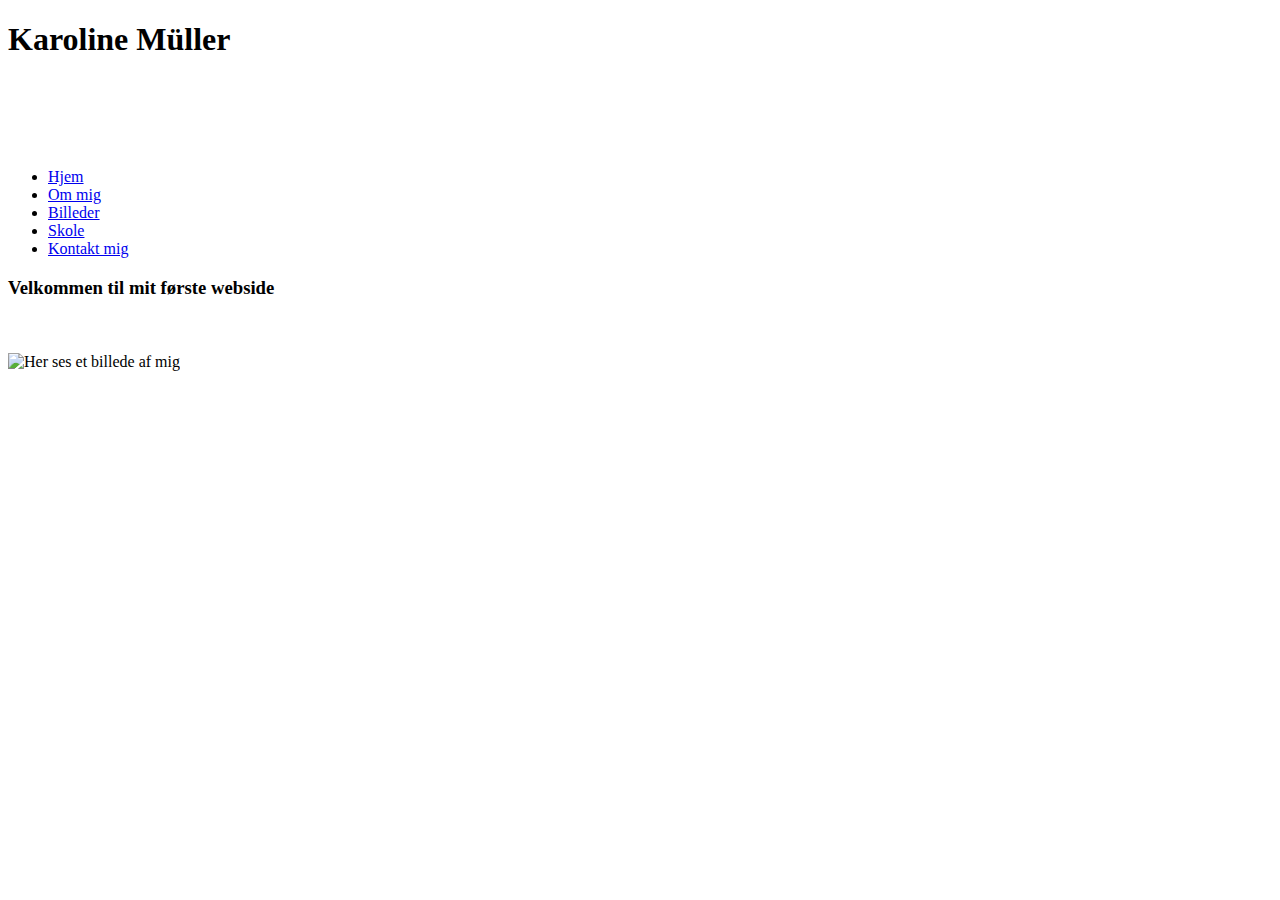
==== index.html @ 439134fb "Add files via upload" ====
<!DOCTYPE html>
<html>

<head>
	<meta charset="utf-8">
	<title>Karoline Müller</title>
	<link rel="stylesheet" type="text/css" href="css/style.css">
</head>
    
<body>
    
<section class="lidtommig">     
<h1>Karoline Müller</h1><center></center>
<br><br><br><br>
    
<div id="tabs31">
  <ul>
	<li><a href="index.html" title="" class="current"><span>Hjem</span></a></li>
	<li><a href="ommig.html" title=""><span>Om mig</span></a></li>
	<li><a href="billeder.html" title=""><span>Billeder</span></a></li>
	<li><a href="skole.html" title=""><span>Skole</span></a></li>
	<li><a href="kontaktmig.html" title=""><span>Kontakt mig</span></a></li>
  </ul>
</div>


<h3>Velkommen til mit første webside</h3>  

</section> <br><br>
    

<section class="billede">    
<img src="images/karoline.jpg" width="120" height="170" alt="Her ses et billede af mig">  
   
</section>       


</body>
</html>
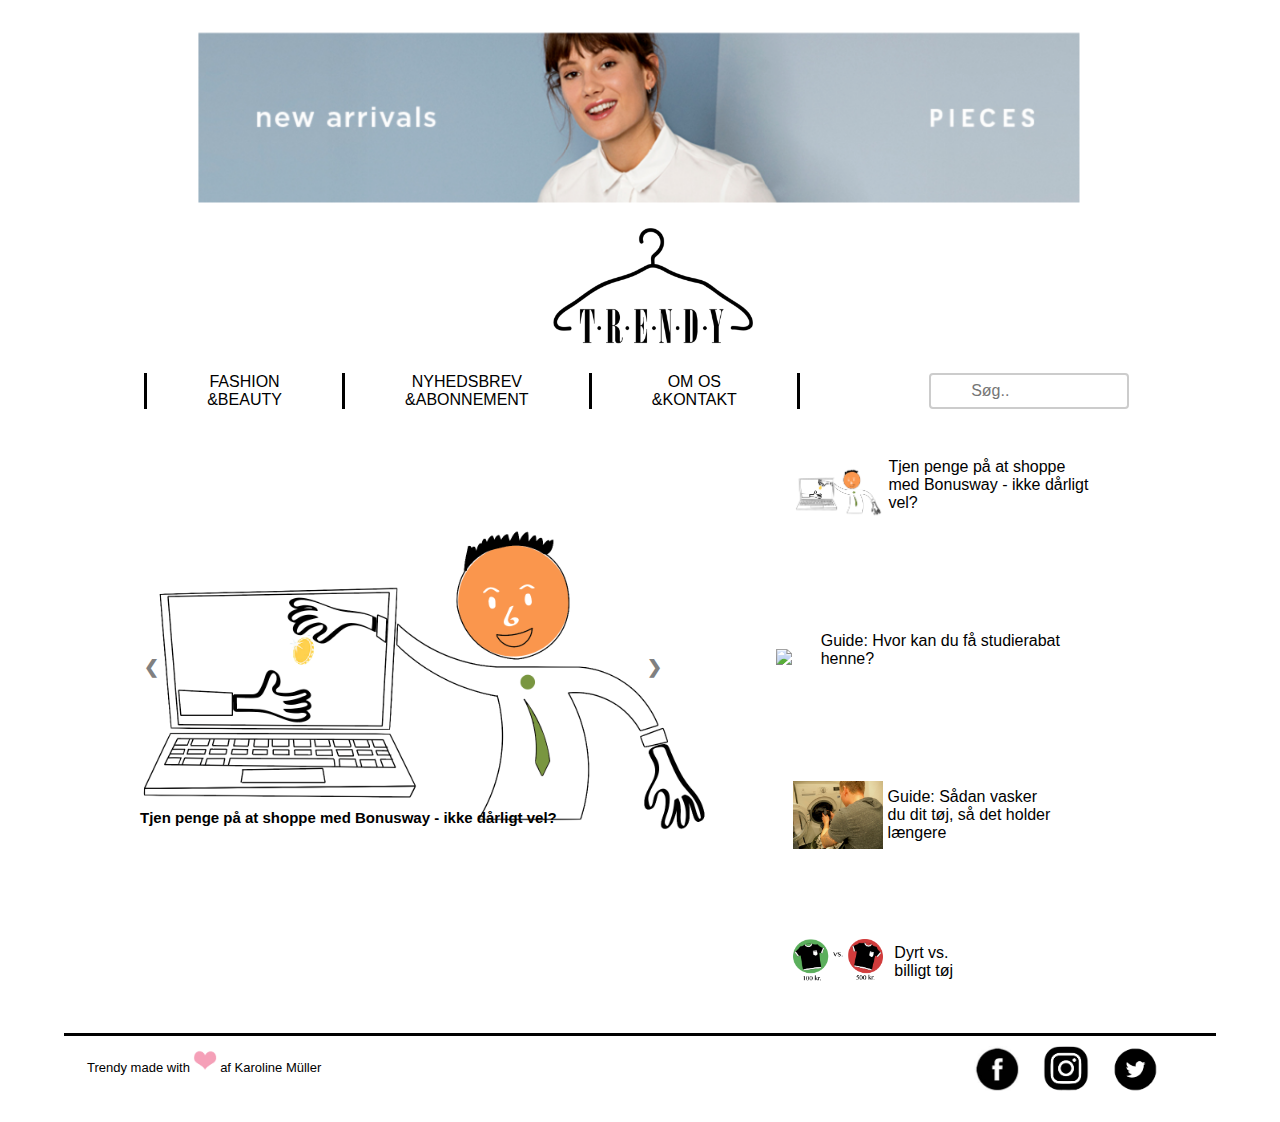
==== commit f6f7e319: "Add files via upload" ====
--- a/index.html
+++ b/index.html
@@ -2,38 +2,169 @@
 <html>
 
 <head>
-	<meta charset="utf-8">
-	<title>Karoline Müller</title>
-	<link rel="stylesheet" type="text/css" href="css/style.css">
+    <meta charset="utf-8">
+    <meta name="viewport" content="width=device-width,initial-scale=1.0">
+    <meta name="description" content="">
+    <title>TRENDY</title>
+    <link rel="stylesheet" type="text/css" href="css/style.css">
+
 </head>
-    
+
 <body>
-    
-<section class="lidtommig">     
-<h1>Karoline Müller</h1><center></center>
-<br><br><br><br>
-    
-<div id="tabs31">
-  <ul>
-	<li><a href="index.html" title="" class="current"><span>Hjem</span></a></li>
-	<li><a href="ommig.html" title=""><span>Om mig</span></a></li>
-	<li><a href="billeder.html" title=""><span>Billeder</span></a></li>
-	<li><a href="skole.html" title=""><span>Skole</span></a></li>
-	<li><a href="kontaktmig.html" title=""><span>Kontakt mig</span></a></li>
-  </ul>
-</div>
+
+    <header class="header">
+
+        <img class="banner" src="images/banner.png">
+
+        <center>
+            <a href="index.html"><img class="logo" src="images/logo.png"></a>
+        </center>
 
 
-<h3>Velkommen til mit første webside</h3>  
+        <nav id="menu">
+            <ul>
+                <li class="fashion"><a href="fashion.html" title="" class="current"><span>FASHION<br>&BEAUTY</span></a></li>
+                <li><a href="nyhedsbrev.html" title=""><span>NYHEDSBREV<br>&ABONNEMENT</span></a></li>
+                <li class="omos"><a href="omos.html" title=""><span>OM OS<br>&KONTAKT</span></a></li>
+            </ul>
+        </nav>
 
-</section> <br><br>
-    
 
-<section class="billede">    
-<img src="images/karoline.jpg" width="120" height="170" alt="Her ses et billede af mig">  
-   
-</section>       
+
+        <form>
+            <input type="text" name="søg" placeholder="Søg..">
+        </form>
+
+    </header>
+
+
+    <table class="artikler">
+        <tr>
+            <td>
+                <div class="artikel1"><img class="akt" src="images/penge.png" width="90px"></div>
+            </td>
+            <td>
+                <p class="tek">Tjen penge på at shoppe <br> med Bonusway - ikke dårligt vel?</p><br>
+            </td>
+        </tr>
+    </table>
+    <table class="artikler">
+        <tr>
+            <td>
+                <div class="artikel2"><img class="akt" src="images/studierabat.JPG" width="90px"></div>
+            </td>
+            <td>
+                <p class="tek">Guide: Hvor kan du få studierabat henne?</p><br>
+            </td>
+        </tr>
+    </table>
+    <table class="artikler">
+        <tr>
+            <td>
+                <div class="artikel3"><img class="akt" src="images/t%C3%B8jvask.JPG" width="90px"></div>
+
+            </td>
+            <td>
+                <p class="tek">Guide: Sådan vasker <br>du dit tøj, så det holder længere</p>
+            </td>
+        </tr>
+    </table>
+    <table class="artikler">
+        <tr>
+            <td>
+                <div class="artikel4"><img class="akt" src="images/dyrtbilligt.png" width="90px"></div>
+            </td>
+            <td>
+                <p class="tek1">Dyrt vs. billigt tøj</p>
+            </td>
+        </tr>
+    </table>
+
+
+    <section class="slideshow">
+
+        <div class="mySlides fade">
+            <img src="images/penge.png" style="width:60%">
+            <div class="text">
+                <h4 class="">Tjen penge på at shoppe med Bonusway - ikke dårligt vel?</h4>
+            </div>
+        </div>
+
+        <div class="mySlides fade">
+            <img src="images/studierabat.JPG" style="width:55%">
+            <div class="text">
+                <h4 class="tekststudie">Guide: Hvor kan du få studierabat henne?</h4>
+            </div>
+        </div>
+
+        <div class="mySlides fade">
+            <img src="images/t%C3%B8jvask.JPG" style="width:50%">
+            <div class="text"> 
+                <h4 class="tekststudie">Guide: Sådan vasker du dit tøj, så det holder længere</h4>
+            </div>
+        </div>
+
+        <div class="mySlides fade">
+            <img src="images/dyrtbilligt.png" style="width:55%">
+            <div class="text">
+                <h4 class="tekststudie1">Billigt vs. dyrt tøj</h4>
+            </div>
+        </div>
+
+        <a class="prev" onclick="plusSlides(-1)">&#10094;</a>
+        <a class="next" onclick="plusSlides(1)">&#10095;</a>
+    </section>
+
+    <script>
+        var slideIndex = 1;
+        showSlides(slideIndex);
+
+        function plusSlides(n) {
+            showSlides(slideIndex += n);
+        }
+
+        function currentSlide(n) {
+            showSlides(slideIndex = n);
+        }
+
+        /* lånt fra https://www.w3schools.com/howto/tryit.asp?filename=tryhow_js_slideshow */
+
+        function showSlides(n) {
+            var i;
+            var slides = document.getElementsByClassName("mySlides");
+            var dots = document.getElementsByClassName("dot");
+            if (n > slides.length) {
+                slideIndex = 1
+            }
+            if (n < 1) {
+                slideIndex = slides.length
+            }
+            for (i = 0; i < slides.length; i++) {
+                slides[i].style.display = "none";
+            }
+            for (i = 0; i < dots.length; i++) {
+                dots[i].className = dots[i].className.replace(" active", "");
+            }
+            slides[slideIndex - 1].style.display = "block";
+            dots[slideIndex - 1].className += " active";
+        }
+    </script>
+    <br>
+
+<p class="streg">  </p>    
+
+    <footer class="clearfix">
+        <p class="footertekst"> Trendy made with <img src=images/hjerte.png width="5%"> af Karoline Müller</p>
+        <img class="ikoner ikoner1" src="images/twitter.png" width="5%">
+        <img class="ikoner" src="images/insta.png" width="5%">
+        <img class="ikoner" src="images/face1.jpg" width="5%">
+         
+         
+    </footer>
+
+
 
 
 </body>
-</html>+
+</html>
--- a/css/style.css
+++ b/css/style.css
@@ -0,0 +1,486 @@
+* {
+    box-sizing: border-box;
+
+}
+
+
+Body {
+    background-color: white;
+}
+
+header {
+    background-color: white;
+    height: 405px;
+    margin-top: -30px;
+    margin-left: -6px;
+    margin-right: -6px;
+}
+
+.banner {
+    width: 900px;
+    margin-top: 4%;
+    margin-left: 15%;
+}
+
+.overskrift {
+    padding-top: -5%;
+    font-size: 35px;
+    text-align: center;
+    margin-top: 80px;
+    margin-left: 220px;
+    margin-right: 220px;
+}
+
+.logo {
+    width: 200px;
+    margin-top: 1%;
+    margin-left: 2%;
+}
+
+
+ul {
+    list-style-type: none;
+}
+
+li {
+    border-left: solid;
+    float: left;
+    margin-left: 5%;
+    padding-left: 5%;
+    text-align: center;
+
+}
+
+/*menulinje*/
+
+.omos {
+    border-right: solid;
+    padding-right: 5%;
+}
+
+a {
+    text-decoration: none;
+    color: black;
+}
+
+input {
+    width: 200px;
+    box-sizing: border-box;
+    border: 2px solid #ccc;
+    border-radius: 4px;
+    font-size: 16px;
+    background-color: white;
+    background-position: 10px 10px;
+    background-repeat: no-repeat;
+    padding: 7px 20px 7px 40px;
+    -webkit-transition: width 0.4s ease-in-out;
+    transition: width 0.4s ease-in-out;
+    margin-left:10%;
+}
+
+/* Fashion underside */
+
+
+.tekst1{
+    margin-right: 35%;
+    text-align: justify;
+}
+
+.tekst2{
+    margin-left: 13%;
+    margin-right: 30%;
+    text-align: justify;
+}
+
+.tekst3{
+    margin-left: -3%;
+    margin-right: 35%;
+    text-align: justify;
+}
+
+.tekst4{
+    margin-left: -3%;
+    margin-right: 35%;
+    text-align: justify;
+}
+
+.artikel1{
+    margin-left: 25%;
+}
+.artikel2{
+   margin-left: 30%;
+    margin-right: 10%;
+    margin-top: 5%;
+}
+
+.artikel3{
+    margin-left: 24%;
+    margin-top: 4%;
+}
+
+.artikel4{
+    margin-left: 24%;
+     margin-top: 4%;
+}
+
+.akt1 {
+  
+}
+
+/* Artikeler */
+
+.artikler {
+    margin-left: 60%;
+    margin-top: 5%;
+    z-index: 1;
+}
+
+.tek{
+    margin-left: 10%;
+}
+
+.tek1{
+    margin-left: 25%;
+}
+
+.tekstpenge{
+    font-size: 15px;
+}
+
+/* Tjen penge på at shoppe */
+
+.underoverskrift {
+    text-align: center;
+    font-style: italic;
+}
+
+.billed1 {
+    text-align: center;
+}
+
+.tekstpenge {
+    margin-left: 250px;
+    margin-right: 250px;
+    line-height: 1.5;
+    text-align: justify;
+}
+
+.lavetaf {
+    text-align: center;
+    font-style: italic;
+}
+
+.underoverskrift2 {
+    margin-left: 300px;
+    margin-right: 300px;
+    line-height: 1.5;
+    font-size: 15px;
+    text-align: center;
+}
+
+/* Vaskeguide */
+
+ol {
+    font-weight: bold;
+}
+
+
+.li1{
+    border-left: none;
+    float: left;
+    margin-top: 5%;
+    margin-left: -2%;
+    padding-left: -2%;
+
+}
+
+.tekstvask {
+    margin: 2% 0% 2% -5%;
+    font-weight: normal;
+    
+}
+.tekstvask1{
+    text-align: left;
+    width: 50%;
+    margin-top: 2%; 
+    
+}
+.billed2 {
+    margin-left: 50%;
+    margin-top: -60%;
+}
+
+.billed3 {
+   margin-left: 50%;
+    margin-top: -20%;
+}
+
+.tekstvask {
+    text-align: left;
+}
+
+.tekstvask2 {
+    text-align: left;
+    margin-top: 1%;
+    width: 50%;    
+}
+
+
+/* Studierabat */
+
+.overskrift1 {
+    padding-top: -5%;
+    font-size: 35px;
+    text-align: center;
+    margin-top: 80px;
+    margin-left: 210px;
+    margin-right: 210px;
+}
+
+.underoverskrift1 {
+    margin-left: 330px;
+    margin-right: 330px;
+    line-height: 1.5;
+    font-size: 15px;
+    text-align: center;
+}
+
+/* Billigt vs. dyrt */
+
+.tekstpenge1{
+    font-size: 12px;
+    margin-left: 20%;
+    
+}
+}
+
+/* Slideshow på forsiden */
+
+table {
+    margin-left: 10%;
+
+}
+
+.tekststudie{
+    color: white;
+}
+
+.tekststudie1{
+    margin-top: 40%;
+}
+
+* {
+    box-sizing: border-box
+}
+
+body {
+    font-family: Verdana, sans-serif;
+    margin: 0
+}
+
+.mySlides {
+    display: none;
+    margin-top: 4%;
+    
+}
+
+/* Slideshow container */
+
+.slideshow {
+    max-width: 1000px;
+    position: absolute;
+    float: right;
+    margin-left: 10%;
+    margin-top: -42%;
+}
+
+/* Next & previous buttons */
+
+.prev,
+.next {
+    cursor: pointer;
+    position: absolute;
+    top: 50%;
+    width: auto;
+    padding: 16px;
+    margin-top: -22px;
+    color: grey;
+    font-weight: bold;
+    font-size: 18px;
+    transition: 0.6s ease;
+    border-radius: 0 3px 3px 0;
+}
+
+/* Position the "next button" to the right */
+
+.next {
+    right: 450px;
+    border-radius: 3px 0 0 3px;
+}
+
+/* On hover, add a lightgray background color with a little bit see-through */
+
+.prev:hover,
+.next:hover {
+    background-color: lightgray;
+}
+
+/* Caption text */
+
+.text {
+    color: black;
+    font-size: 15px;
+    padding: 8px 12px;
+    position: absolute;
+    bottom: 8px;
+    width: 100%;
+    text-align: left;
+}
+
+/* The dots/bullets/indicators */
+
+.dot {
+    cursor: pointer;
+    height: 13px;
+    width: 13px;
+    margin: 0 2px;
+    background-color: #bbb;
+    border-radius: 50%;
+    display: inline-block;
+    transition: background-color 0.6s ease;
+}
+
+.active,
+.dot:hover {
+    background-color: #717171;
+}
+
+/* Fading animation */
+
+.fade {
+    -webkit-animation-name: fade;
+    -webkit-animation-duration: 1.5s;
+    animation-name: fade;
+    animation-duration: 1.5s;
+}
+
+@-webkit-keyframes fade {
+    from {
+        opacity: .4
+
+                }
+    to {
+        opacity: 1
+    }
+}
+
+@keyframes fade {
+    from {
+        opacity: .4
+    }
+    to {
+        opacity: 1
+    }
+}
+
+/* On smaller screens, decrease text size */
+
+@media only screen and (max-width: 300px) {
+    .prev,
+    .next,
+    .text {
+        font-size: 11px
+    }
+}
+
+#menu {
+    margin-left: 50px;
+}
+
+/* Nyhedsbrev */
+
+.brev {
+ display: flex;
+ justify-content: space-around;
+    
+}
+.nyhed{
+   float: right;
+    
+}
+.signup {
+    margin-top: -20%;
+}
+.signup1 {
+    border: 2px solid black;
+    padding: 9px;
+    margin-left: 20%;
+
+        overflow: hidden;
+}    
+
+.new{
+    display: flex;
+    float: left;
+    margin: 190px;
+}
+
+.abo{
+    margin: 161px;
+}
+
+.abo1{
+    text-align: center;
+}
+.om{
+    text-align: center;
+}
+
+.karo{
+    margin-top: 10%;
+    display: inline-flex;
+    width: 50%;
+    height: 500px;
+    text-align: center;
+}
+.karoline {
+    width: 59%;
+    height: 90%;
+    text-align: center;
+}
+
+.karo1{
+    margin-top: 30%;
+    margin-left: 4%;
+    line-height: 1.5;
+}
+
+footer {
+    margin-top: 5;
+    width: 90%;
+    background-color: white;
+    color: black;
+    border-top: 3px solid;
+    margin-left: 5%;
+   
+}
+
+.ikoner {
+    display: inline;
+    float: right;
+    width: 4%;
+    margin: 10px 1%;
+}
+
+.ikoner1 {
+    margin-right: 5%;
+}
+
+.footertekst {
+    margin-left: 2%;
+    width: 40%;
+    font-size: 13px;
+    float: left;
+    
+}
+
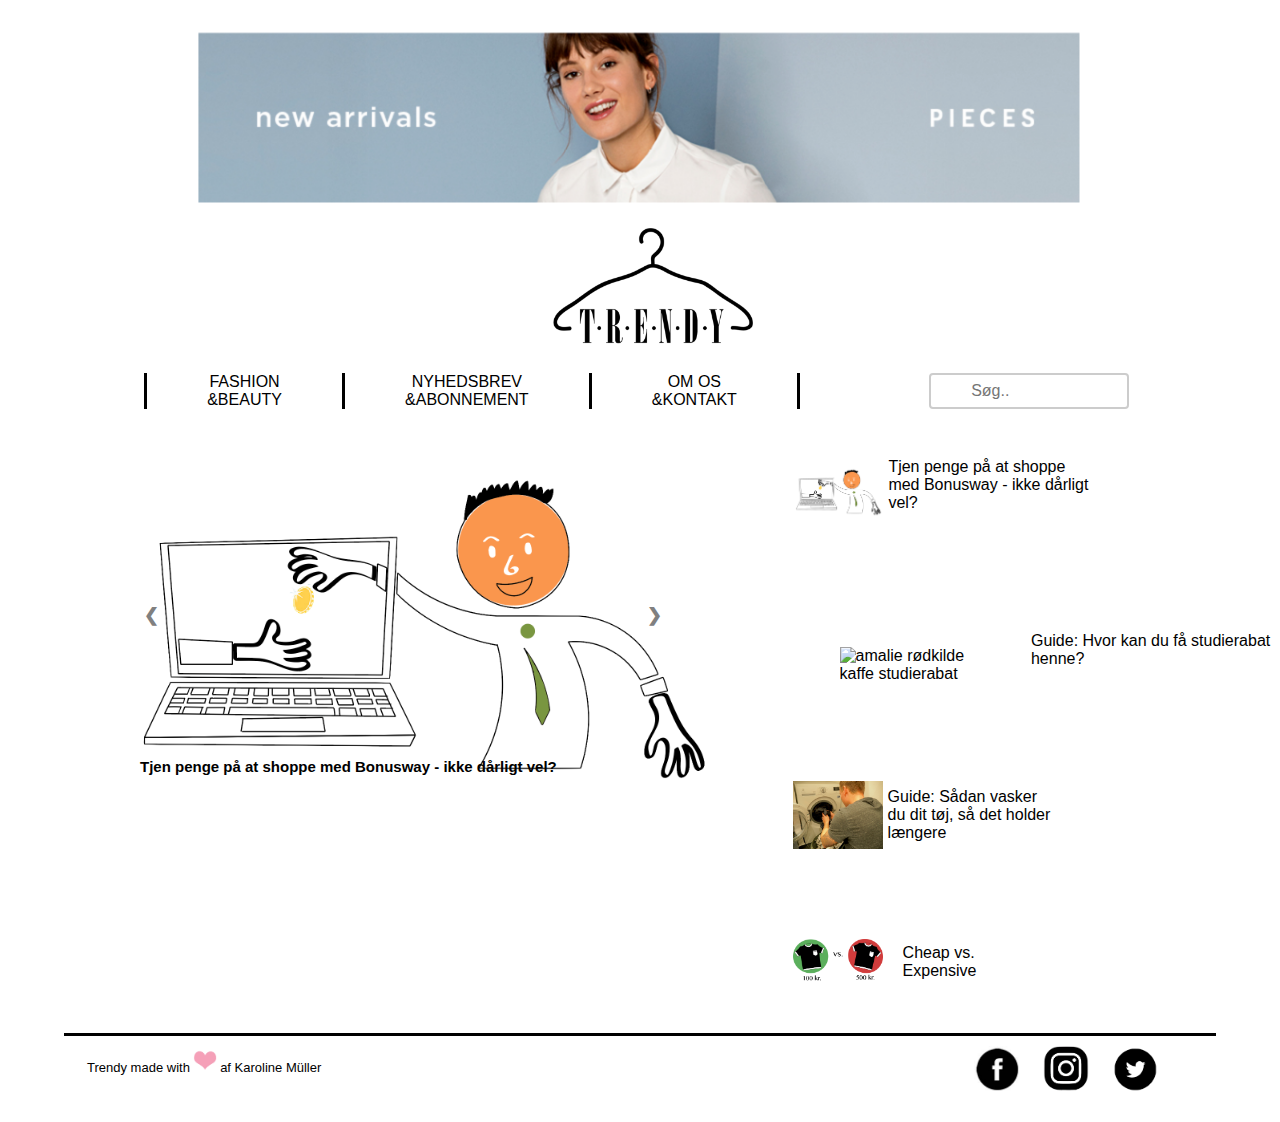
==== commit e0b6dd31: "Add files via upload" ====
--- a/index.html
+++ b/index.html
@@ -4,7 +4,7 @@
 <head>
     <meta charset="utf-8">
     <meta name="viewport" content="width=device-width,initial-scale=1.0">
-    <meta name="description" content="">
+    <meta name="description" content="trendy for studerende på su der er interesseret i mode, vaske guide, studerabat, dyrt vs. billigt, cheap vs. expensive, tjen penge på at shoppe via Bonusway">
     <title>TRENDY</title>
     <link rel="stylesheet" type="text/css" href="css/style.css">
 
@@ -14,10 +14,10 @@
 
     <header class="header">
 
-        <img class="banner" src="images/banner.png">
+        <img class="banner" src="images/banner.png" alt="banner pieces smykker">
 
         <center>
-            <a href="index.html"><img class="logo" src="images/logo.png"></a>
+            <a href="index.html"><img class="logo" src="images/logo.png" alt="logo bøjle tendy mode"></a>
         </center>
 
 
@@ -41,8 +41,8 @@
     <table class="artikler">
         <tr>
             <td>
-                <div class="artikel1"><img class="akt" src="images/penge.png" width="90px"></div>
-            </td>
+                <div class="artikel1"><a href="artikel1.html"><img class="akt" src="images/penge.png" width="90px" alt="illustration mand computer tjene penge"></a></div>
+            </td>    
             <td>
                 <p class="tek">Tjen penge på at shoppe <br> med Bonusway - ikke dårligt vel?</p><br>
             </td>
@@ -51,7 +51,7 @@
     <table class="artikler">
         <tr>
             <td>
-                <div class="artikel2"><img class="akt" src="images/studierabat.JPG" width="90px"></div>
+                <div class="artikel2"><a href="artikel2.html"><img class="akt" src="images/studierabat.JPG" width="90px" alt="amalie rødkilde kaffe studierabat"></a></div>
             </td>
             <td>
                 <p class="tek">Guide: Hvor kan du få studierabat henne?</p><br>
@@ -61,7 +61,7 @@
     <table class="artikler">
         <tr>
             <td>
-                <div class="artikel3"><img class="akt" src="images/t%C3%B8jvask.JPG" width="90px"></div>
+                <div class="artikel3"><a href="artikel3.html"><img class="akt" src="images/t%C3%B8jvask.JPG" width="90px" alt="vaske tøj fyr vaskemaskine"></a></div>
 
             </td>
             <td>
@@ -72,10 +72,10 @@
     <table class="artikler">
         <tr>
             <td>
-                <div class="artikel4"><img class="akt" src="images/dyrtbilligt.png" width="90px"></div>
+                <div class="artikel4"><a href="artikel4.html"><img class="akt" src="images/dyrtbilligt.png" width="90px" alt="bluser billigt dyrt vs."></a></div>
             </td>
             <td>
-                <p class="tek1">Dyrt vs. billigt tøj</p>
+                <p class="tek1">Cheap vs. Expensive</p>
             </td>
         </tr>
     </table>
@@ -84,30 +84,30 @@
     <section class="slideshow">
 
         <div class="mySlides fade">
-            <img src="images/penge.png" style="width:60%">
+            <img src="images/penge.png" style="width:60%" alt="illustration mand computer tjene penge">
             <div class="text">
                 <h4 class="">Tjen penge på at shoppe med Bonusway - ikke dårligt vel?</h4>
             </div>
         </div>
 
         <div class="mySlides fade">
-            <img src="images/studierabat.JPG" style="width:55%">
+            <img src="images/studierabat.JPG" style="width:55%" alt="amalie rødkilde kaffe studierabat">
             <div class="text">
                 <h4 class="tekststudie">Guide: Hvor kan du få studierabat henne?</h4>
             </div>
         </div>
 
         <div class="mySlides fade">
-            <img src="images/t%C3%B8jvask.JPG" style="width:50%">
+            <img src="images/t%C3%B8jvask.JPG" style="width:50%" alt="vaske tøj fyr vaskemaskine">
             <div class="text"> 
                 <h4 class="tekststudie">Guide: Sådan vasker du dit tøj, så det holder længere</h4>
             </div>
         </div>
 
         <div class="mySlides fade">
-            <img src="images/dyrtbilligt.png" style="width:55%">
+            <img src="images/dyrtbilligt.png" style="width:55%" alt="bluser billigt dyrt vs.">
             <div class="text">
-                <h4 class="tekststudie1">Billigt vs. dyrt tøj</h4>
+                <h4 class="tekststudie1">Cheap vs. Expensive</h4>
             </div>
         </div>
 
@@ -154,10 +154,10 @@
 <p class="streg">  </p>    
 
     <footer class="clearfix">
-        <p class="footertekst"> Trendy made with <img src=images/hjerte.png width="5%"> af Karoline Müller</p>
-        <img class="ikoner ikoner1" src="images/twitter.png" width="5%">
-        <img class="ikoner" src="images/insta.png" width="5%">
-        <img class="ikoner" src="images/face1.jpg" width="5%">
+        <p class="footertekst"> Trendy made with <img src=images/hjerte.png width="5%" alt="hjerte lyserød"> af Karoline Müller</p>
+        <img class="ikoner ikoner1" src="images/twitter.png" width="5%" alt="twitterikon fugl">
+        <img class="ikoner" src="images/insta.png" width="5%" alt="instagramikon billede">
+        <img class="ikoner" src="images/face1.jpg" width="5%" alt="facebook ikon bogstav f">
          
          
     </footer>
--- a/css/style.css
+++ b/css/style.css
@@ -127,7 +127,7 @@
   
 }
 
-/* Artikeler */
+/* Artikler */
 
 .artikler {
     margin-left: 60%;
@@ -176,6 +176,10 @@
     line-height: 1.5;
     font-size: 15px;
     text-align: center;
+}
+.links {
+    margin-left: 28%;
+    font-size: 12px;
 }
 
 /* Vaskeguide */
@@ -291,7 +295,7 @@
     position: absolute;
     float: right;
     margin-left: 10%;
-    margin-top: -42%;
+    margin-top: -46%;
 }
 
 /* Next & previous buttons */
@@ -462,6 +466,7 @@
     color: black;
     border-top: 3px solid;
     margin-left: 5%;
+    clear:both;
    
 }
 
